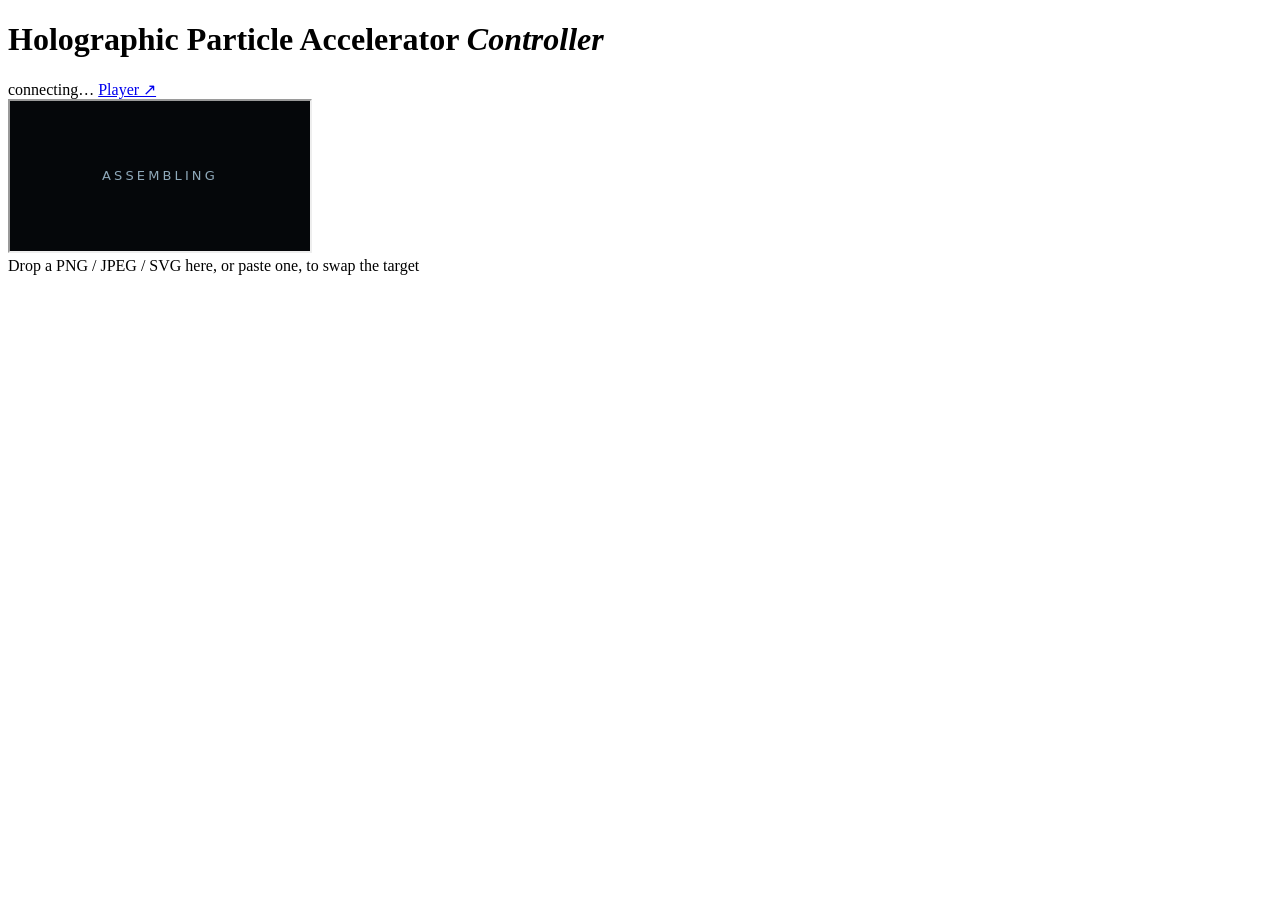
==== controller.html @ 72a568bc "Rewrite the page for Holographic Particle Accelerator" ====
<!DOCTYPE html>
<html lang="en">

  <head>
    <meta charset="utf-8">
    <meta name="viewport" content="width=device-width, initial-scale=1">
    <meta name="author" content="Jackrabbit72380">
    <title>Holographic Particle Accelerator Controller</title>
    <link rel="stylesheet" type="text/css" href="src/controller.css">
  </head>

  <body>

    <header class="bar">
      <div class="brand">
        <span class="led" aria-hidden="true"></span>
        <h1>Holographic Particle Accelerator <em>Controller</em></h1>
      </div>
      <div class="bar-actions">
        <span id="status" class="status" role="status">connecting…</span>
        <a class="ghost" href="index.html" target="_blank" rel="noopener">Player ↗</a>
      </div>
    </header>

    <main class="layout">

      <section class="stage-wrap" id="stage-wrap">
        <iframe id="stage" src="index.html" title="Holographic Particle Accelerator preview"></iframe>
        <div class="hint" id="hint">Drop a PNG / JPEG / SVG here, or paste one, to swap the target</div>
      </section>

      <aside class="panel">
        <div id="sections"></div>
      </aside>

    </main>

    <input id="file" type="file" accept="image/png,image/jpeg,image/webp,image/svg+xml" hidden>

    <script src="src/controller.js"></script>

  </body>

</html>
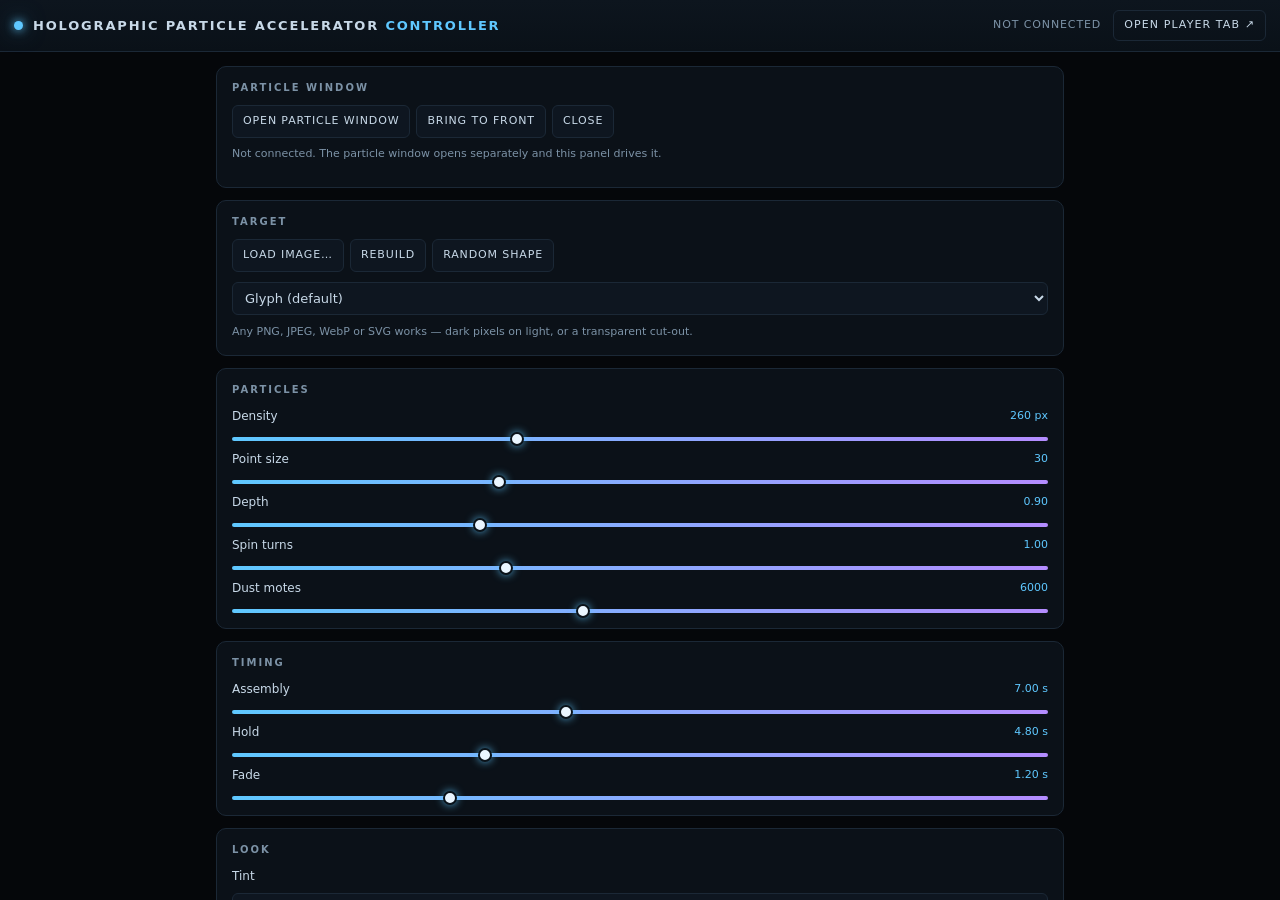
==== commit 4d1cba02: "Split the controller and player into separate windows" ====
--- a/controller.html
+++ b/controller.html
@@ -17,21 +17,24 @@
         <h1>Holographic Particle Accelerator <em>Controller</em></h1>
       </div>
       <div class="bar-actions">
-        <span id="status" class="status" role="status">connecting…</span>
-        <a class="ghost" href="index.html" target="_blank" rel="noopener">Player ↗</a>
+        <span id="status" class="status" role="status">not connected</span>
+        <a class="ghost" href="index.html" target="_blank" rel="noopener">Open player tab ↗</a>
       </div>
     </header>
 
-    <main class="layout">
+    <main class="wrap" id="wrap">
 
-      <section class="stage-wrap" id="stage-wrap">
-        <iframe id="stage" src="index.html" title="Holographic Particle Accelerator preview"></iframe>
-        <div class="hint" id="hint">Drop a PNG / JPEG / SVG here, or paste one, to swap the target</div>
+      <section class="section">
+        <h2>Particle window</h2>
+        <div class="buttons">
+          <button id="open-player" type="button">Open particle window</button>
+          <button id="focus-player" type="button">Bring to front</button>
+          <button id="close-player" type="button">Close</button>
+        </div>
+        <p class="note" id="connection">Not connected. The particle window opens separately and this panel drives it.</p>
       </section>
 
-      <aside class="panel">
-        <div id="sections"></div>
-      </aside>
+      <div id="sections"></div>
 
     </main>
 
--- a/src/controller.css
+++ b/src/controller.css
@@ -0,0 +1,310 @@
+/*  Holographic Particle Accelerator — Controller
+ *  Jackrabbit72380
+ *  2026
+ */
+
+:root {
+    --ink: #05070a;
+    --panel: #0b1118;
+    --panel-2: #0e1620;
+    --line: #1b2836;
+    --text: #c8d9e8;
+    --dim: #7c92a6;
+    --accent: #5fc8ff;
+    --accent-2: #b48cff;
+}
+
+* {
+    box-sizing: border-box;
+}
+
+html,
+body {
+    margin: 0;
+    height: 100%;
+    background: var(--ink);
+    color: var(--text);
+    font: 400 13px/1.5 "Segoe UI", system-ui, -apple-system, sans-serif;
+    overflow: hidden;
+}
+
+/*--- Top bar ---*/
+
+.bar {
+    display: flex;
+    align-items: center;
+    justify-content: space-between;
+    gap: 12px;
+    height: 52px;
+    padding: 0 14px;
+    background: linear-gradient(180deg, #0d151e, #0a1118);
+    border-bottom: 1px solid var(--line);
+}
+
+.brand {
+    display: flex;
+    align-items: center;
+    gap: 10px;
+    min-width: 0;
+}
+
+.led {
+    width: 9px;
+    height: 9px;
+    border-radius: 50%;
+    background: var(--accent);
+    box-shadow: 0 0 10px var(--accent), 0 0 22px rgba(95, 200, 255, 0.5);
+    animation: pulse 2.6s ease-in-out infinite;
+    flex: none;
+}
+
+@keyframes pulse {
+    50% { opacity: 0.4; }
+}
+
+h1 {
+    margin: 0;
+    font-size: 13px;
+    font-weight: 600;
+    letter-spacing: 0.14em;
+    text-transform: uppercase;
+    white-space: nowrap;
+    overflow: hidden;
+    text-overflow: ellipsis;
+}
+
+h1 em {
+    font-style: normal;
+    color: var(--accent);
+}
+
+.bar-actions {
+    display: flex;
+    align-items: center;
+    gap: 12px;
+    flex: none;
+}
+
+.status {
+    color: var(--dim);
+    font-size: 11px;
+    letter-spacing: 0.08em;
+    text-transform: uppercase;
+    white-space: nowrap;
+    max-width: 40vw;
+    overflow: hidden;
+    text-overflow: ellipsis;
+}
+
+.status.busy {
+    color: var(--accent);
+}
+
+.status.bad {
+    color: #ff8080;
+}
+
+.ghost {
+    color: var(--text);
+    text-decoration: none;
+    font-size: 11px;
+    letter-spacing: 0.1em;
+    text-transform: uppercase;
+    border: 1px solid var(--line);
+    border-radius: 6px;
+    padding: 6px 10px;
+}
+
+.ghost:hover {
+    border-color: var(--accent);
+    color: var(--accent);
+}
+
+/*--- Layout ---*/
+
+.wrap {
+    height: calc(100% - 52px);
+    overflow-y: auto;
+    padding: 14px 16px 44px;
+    max-width: 880px;
+    margin: 0 auto;
+}
+
+.wrap.dragging {
+    outline: 2px dashed var(--accent);
+    outline-offset: -10px;
+}
+
+/*--- Panel ---*/
+
+.section {
+    background: var(--panel);
+    border: 1px solid var(--line);
+    border-radius: 10px;
+    padding: 13px 15px 15px;
+    margin-bottom: 12px;
+}
+
+.section > h2 {
+    margin: 0 0 10px;
+    font-size: 10px;
+    font-weight: 700;
+    letter-spacing: 0.2em;
+    text-transform: uppercase;
+    color: var(--dim);
+}
+
+.row {
+    display: grid;
+    grid-template-columns: 1fr auto;
+    align-items: center;
+    gap: 8px;
+    margin-bottom: 9px;
+}
+
+.row:last-child {
+    margin-bottom: 0;
+}
+
+.row .label {
+    color: var(--text);
+    font-size: 12px;
+}
+
+.row .value {
+    color: var(--accent);
+    font-size: 11px;
+    font-variant-numeric: tabular-nums;
+}
+
+.row.wide {
+    grid-template-columns: 1fr;
+}
+
+input[type="range"] {
+    -webkit-appearance: none;
+    appearance: none;
+    grid-column: 1 / -1;
+    width: 100%;
+    height: 4px;
+    border-radius: 2px;
+    background: linear-gradient(90deg, var(--accent), var(--accent-2));
+    outline: none;
+    margin: 4px 0 0;
+}
+
+input[type="range"]::-webkit-slider-thumb {
+    -webkit-appearance: none;
+    width: 14px;
+    height: 14px;
+    border-radius: 50%;
+    background: #eaf6ff;
+    border: 2px solid #0a1219;
+    box-shadow: 0 0 8px rgba(95, 200, 255, 0.8);
+    cursor: pointer;
+}
+
+input[type="range"]::-moz-range-thumb {
+    width: 12px;
+    height: 12px;
+    border-radius: 50%;
+    background: #eaf6ff;
+    border: 2px solid #0a1219;
+    cursor: pointer;
+}
+
+select,
+input[type="text"],
+input[type="color"] {
+    width: 100%;
+    background: var(--panel-2);
+    color: var(--text);
+    border: 1px solid var(--line);
+    border-radius: 6px;
+    padding: 7px 8px;
+    font: inherit;
+}
+
+input[type="color"] {
+    padding: 2px;
+    height: 30px;
+    cursor: pointer;
+}
+
+select:focus,
+input[type="text"]:focus {
+    outline: 1px solid var(--accent);
+    border-color: var(--accent);
+}
+
+.buttons {
+    display: flex;
+    flex-wrap: wrap;
+    gap: 6px;
+}
+
+button {
+    background: var(--panel-2);
+    color: var(--text);
+    border: 1px solid var(--line);
+    border-radius: 6px;
+    padding: 7px 10px;
+    font: inherit;
+    font-size: 11px;
+    letter-spacing: 0.08em;
+    text-transform: uppercase;
+    cursor: pointer;
+    transition: border-color 140ms ease, color 140ms ease, background 140ms ease;
+}
+
+button:hover:not(:disabled) {
+    border-color: var(--accent);
+    color: var(--accent);
+}
+
+button:disabled {
+    opacity: 0.4;
+    cursor: not-allowed;
+}
+
+button.on {
+    border-color: var(--accent);
+    color: #041018;
+    background: var(--accent);
+    font-weight: 600;
+}
+
+button.danger.on {
+    background: var(--accent-2);
+    border-color: var(--accent-2);
+}
+
+/*--- Meter ---*/
+
+.meter {
+    height: 6px;
+    border-radius: 3px;
+    background: #0a1219;
+    border: 1px solid var(--line);
+    overflow: hidden;
+    margin-top: 8px;
+}
+
+.meter > i {
+    display: block;
+    height: 100%;
+    width: 0%;
+    background: linear-gradient(90deg, var(--accent), var(--accent-2));
+    transition: width 60ms linear;
+}
+
+.note {
+    color: var(--dim);
+    font-size: 11px;
+    margin-top: 8px;
+    line-height: 1.45;
+}
+
+.note.good {
+    color: var(--accent);
+}
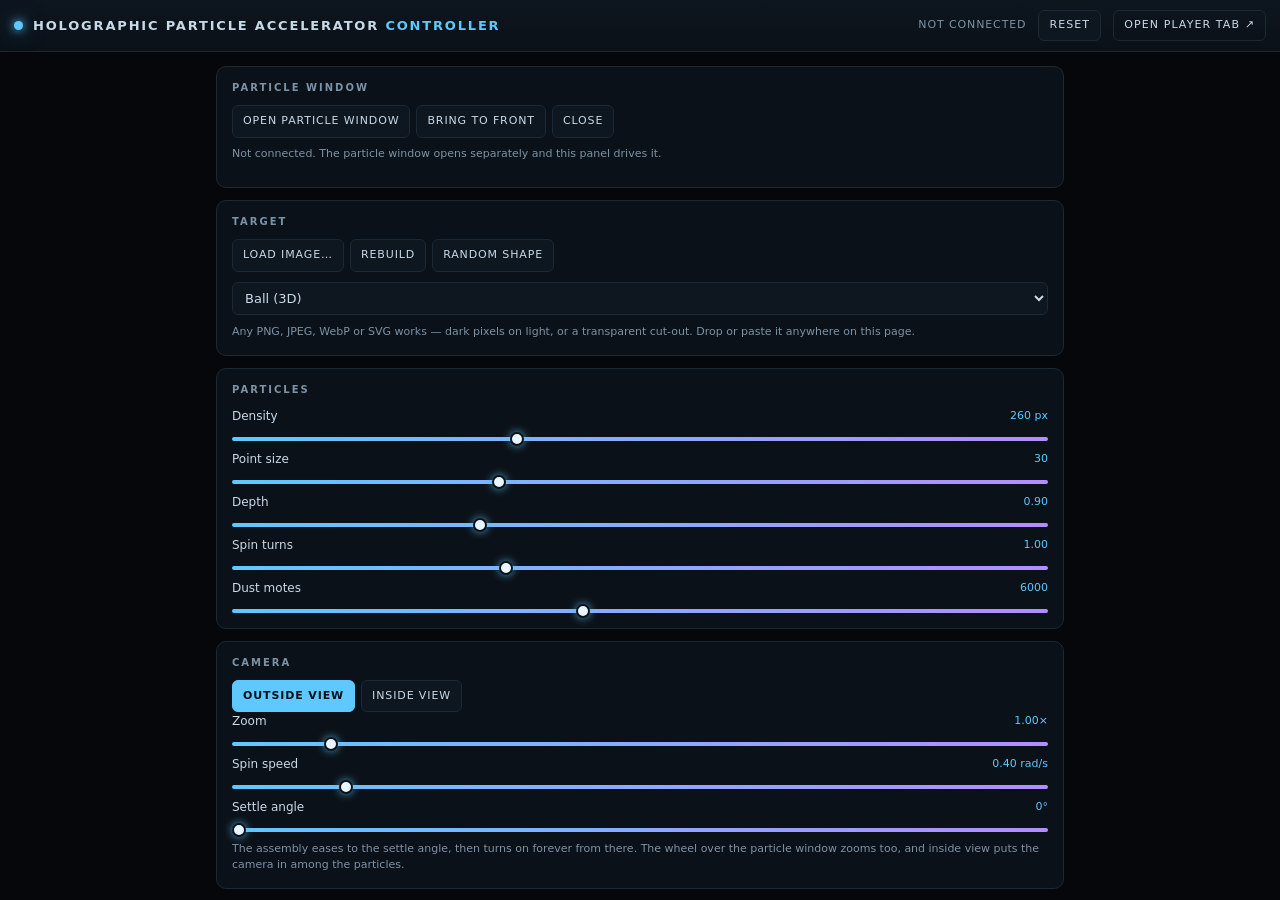
==== commit 7e638339: "Wire the Reset button to the engine and mirror the restored settings back into the panel" ====
--- a/controller.html
+++ b/controller.html
@@ -18,6 +18,7 @@
       </div>
       <div class="bar-actions">
         <span id="status" class="status" role="status">not connected</span>
+        <button id="reset" class="ghost" type="button">Reset</button>
         <a class="ghost" href="index.html" target="_blank" rel="noopener">Open player tab ↗</a>
       </div>
     </header>
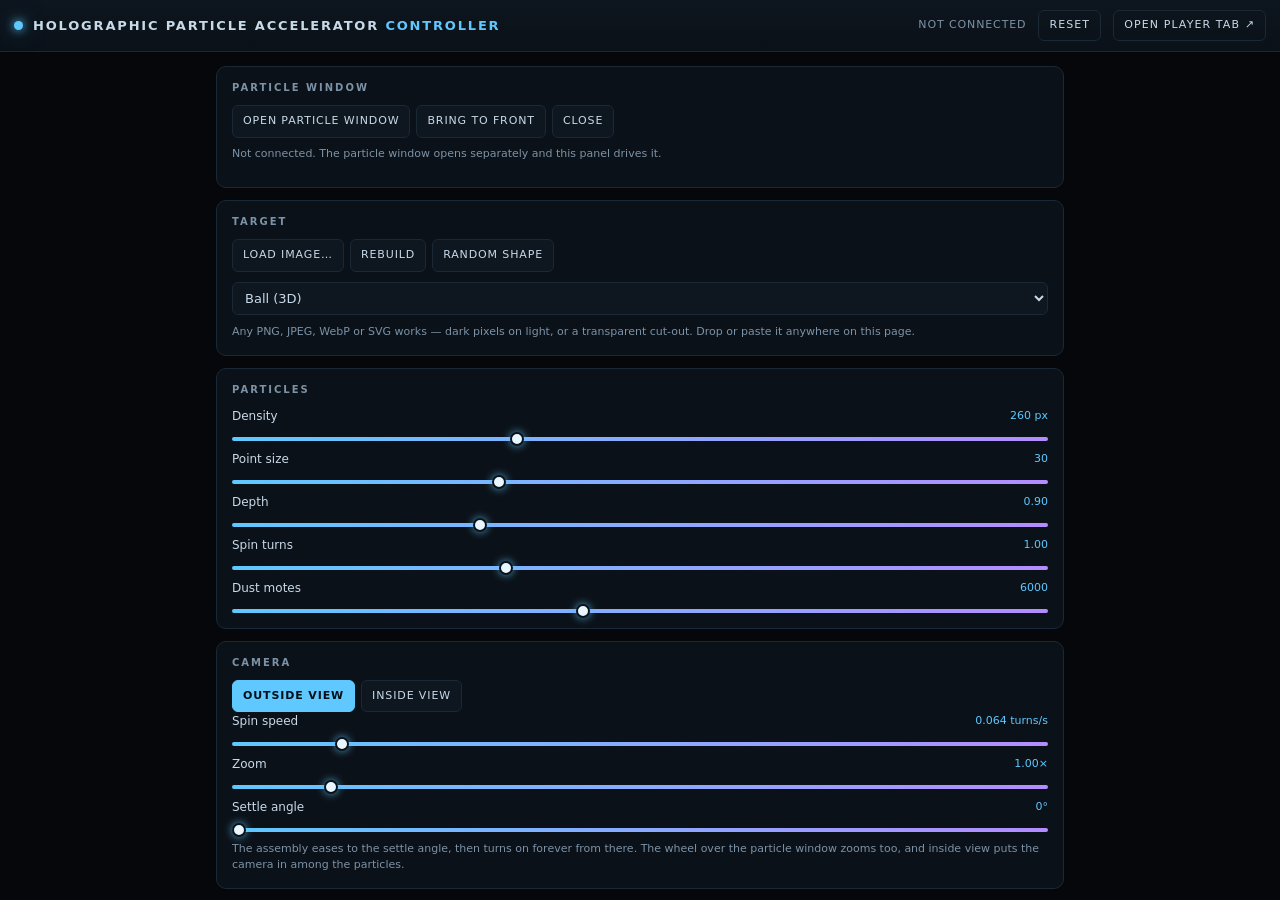
==== commit 135007c1: "Add the Show section, show autopilot and their documentation" ====
--- a/controller.html
+++ b/controller.html
@@ -42,6 +42,7 @@
     <input id="file" type="file" accept="image/png,image/jpeg,image/webp,image/svg+xml" hidden>
 
     <script src="src/controller.js"></script>
+    <script src="src/show-panel.js"></script>
 
   </body>
 
--- a/src/controller.css
+++ b/src/controller.css
@@ -118,6 +118,11 @@
 .ghost:hover {
     border-color: var(--accent);
     color: var(--accent);
+}
+
+button.ghost {
+    background: none;
+    cursor: pointer;
 }
 
 /*--- Layout ---*/
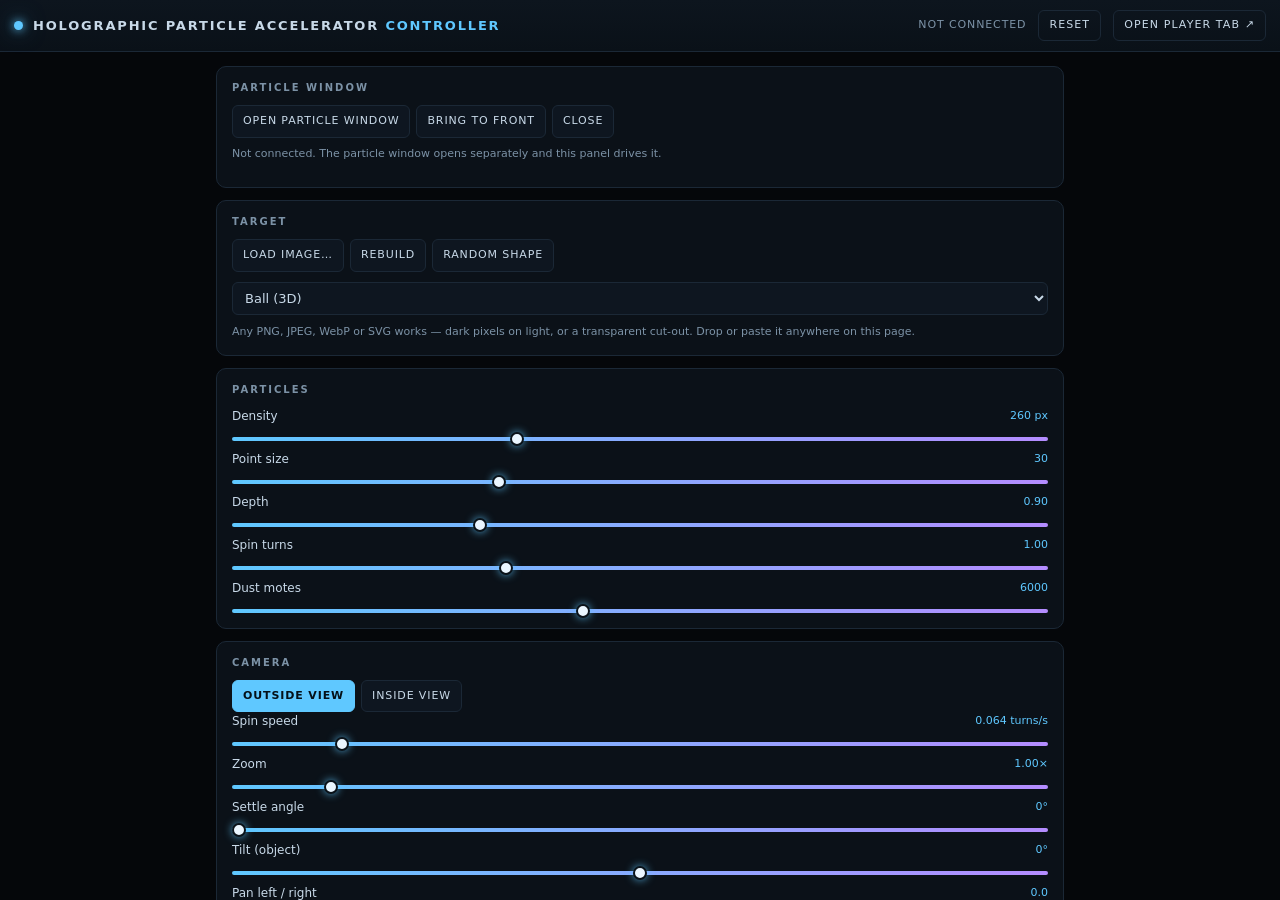
==== commit 08680a38: "Ship the tilting, panning camera controls and document them" ====
--- a/controller.html
+++ b/controller.html
@@ -43,6 +43,8 @@
 
     <script src="src/controller.js"></script>
     <script src="src/show-panel.js"></script>
+    <script src="src/export-panel.js"></script>
+    <script src="src/camera-panel.js"></script>
 
   </body>
 
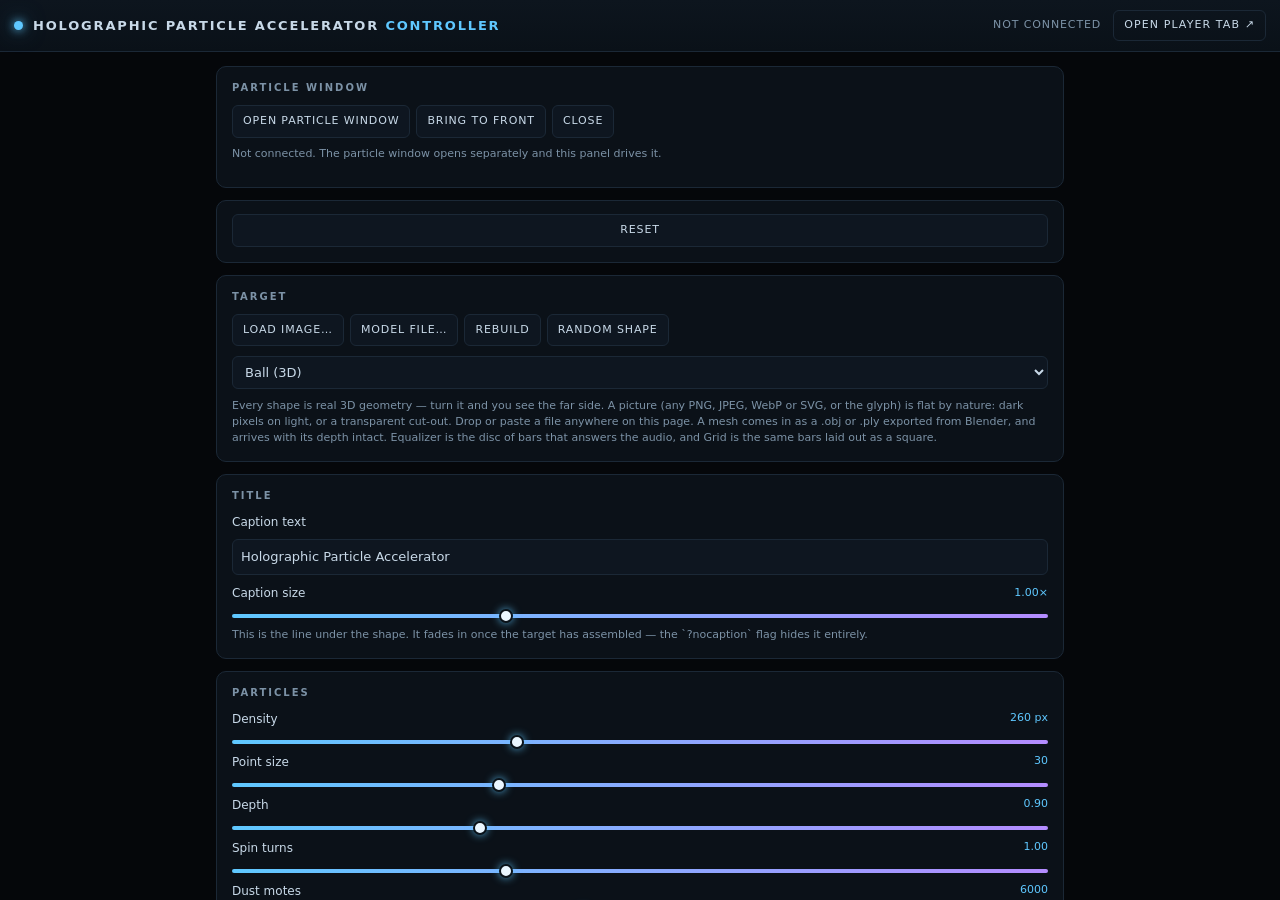
==== commit 5fc4b598: "feat: load the Layers panel beside the controller" ====
--- a/controller.html
+++ b/controller.html
@@ -42,9 +42,9 @@
     <input id="file" type="file" accept="image/png,image/jpeg,image/webp,image/svg+xml" hidden>
 
     <script src="src/controller.js"></script>
-    <script src="src/show-panel.js"></script>
-    <script src="src/export-panel.js"></script>
-    <script src="src/camera-panel.js"></script>
+
+    <!-- The Layers panel and the Blob target, beside the controller -->
+    <script src="src/layers.js"></script>
 
   </body>
 
